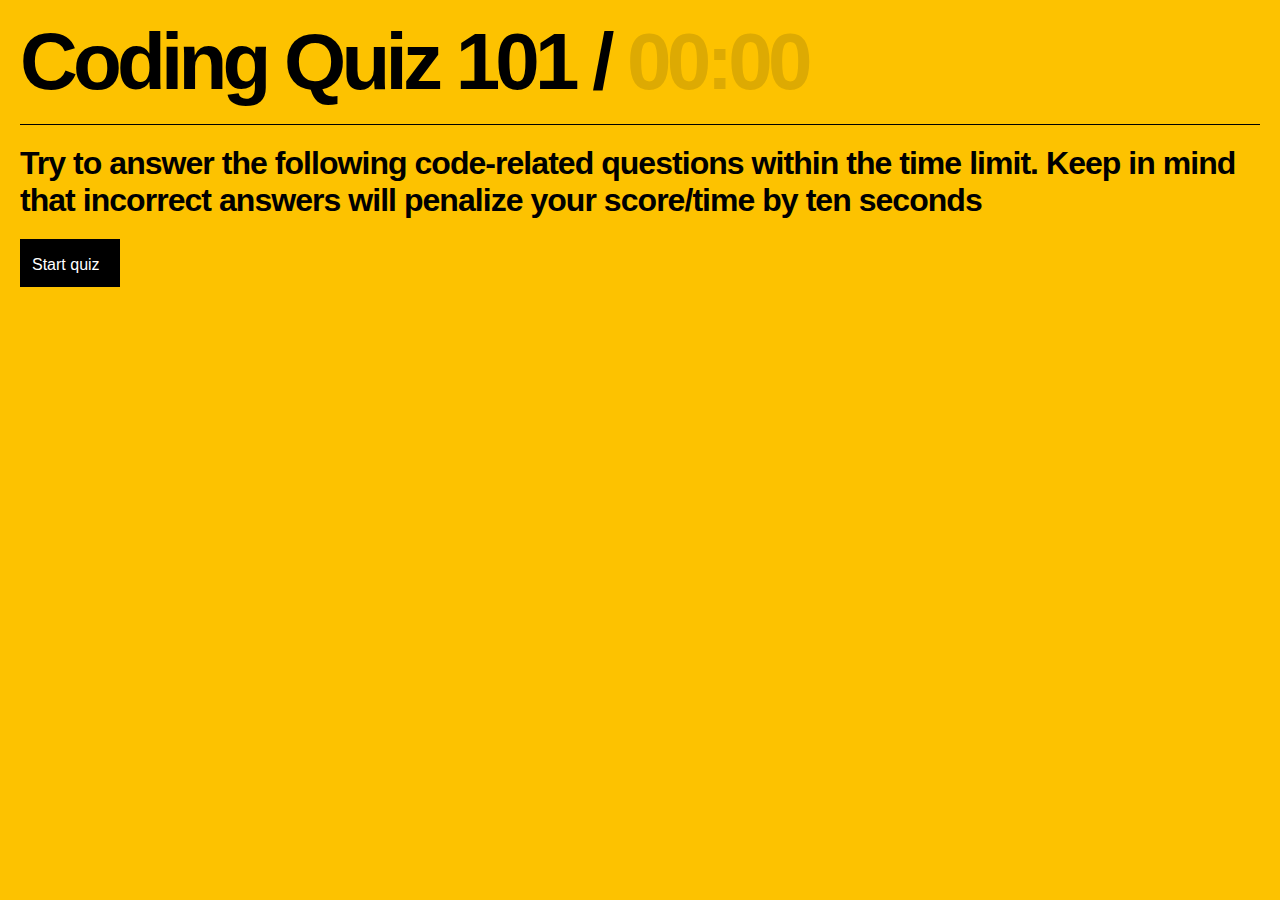
==== index.html @ 99aef103 "adding updates to index.html, styles.css and script.js" ====
<!DOCTYPE html>
<html lang="en">
<head>
    <meta charset="UTF-8">
    <meta name="viewport" content="width=device-width, initial-scale=1.0">
    <title>Coding Quiz</title>
    
    <!-- Link to stylesheet -->
    <link rel="stylesheet" href="./Assets/css/styles.css" />

    <!-- Font awesome -->
    <link rel="stylesheet" href="https://use.fontawesome.com/releases/v5.7.0/css/all.css" integrity="sha384-lZN37f5QGtY3VHgisS14W3ExzMWZxybE1SJSEsQp9S+oqd12jhcu+A56Ebc1zFSJ" crossorigin="anonymous">

</head>
<body>

    <div class="wrapper">
    <header>
        <h1>Coding Quiz 101 / <span id="counter" class="h1-timer"> 00:00</span></h1>
    </header>

    <main>
        
        <h2 id="questionText">Try to answer the following code-related questions within the time limit. Keep in mind that incorrect answers will penalize your score/time by ten seconds</h2>

            <!-- <ol id="questionsList">
                <li id="question1"><input type="radio">Option 1</li>
                <li id="question2"><input type="radio">Option 2</li>
                <li id="question3"><input type="radio">Option 3</li>
            </ol> -->

        <footer>
        <!-- <p>Answers appear inline</p> -->
        <button id="startTimer" onclick="document.getElementById('counter').style.color = 'white'">Start quiz<span style="font-size: 20px; padding-left: 8px;"><i class="far fa-arrow-alt-circle-right" role="img" aria-label="start quiz"></i></span></button>
        </footer>

    </main>

    </div>

   <script src="./Assets/Javascript/script.js"></script> 
</body>
</html>
---- Assets/css/styles.css ----
.wrapper {
    background-color: #fdc200;
    width: 100%;
    height: 100%;
    position: absolute;
    top: 0px;
    left: 0px;
    background-size: cover;
    background-position: top center;
    background-repeat: none;
    margin: 0px;
    padding: 0px
}

h1 {
    font-family: Arial, Helvetica, sans-serif;
    font-weight: bolder;
    font-size: 5em;
    letter-spacing: -0.06em;
    text-align: start;
    color: black;
    margin-block-start: 0.2em;
    margin-block-end: 0.2em;
}

.h1-timer {
    color: #ddaa03;
    display: inline-block;
}


h2 {
    font-family: Arial, Helvetica, sans-serif;
    font-weight: bolder;
    font-size: 2em;
    letter-spacing: -0.03em;
    text-align: start;
    color: black;
    margin-block-start: 0.2em;
    margin-block-end: 0.2em;

}

header {
    height: auto;
    margin-right: 20px;
    margin-left: 20px;
    border-bottom: 1px solid black;
}

main {
    height: auto;
    margin-top: 20px;
    margin-right: 20px;
    margin-left: 20px;
}

button {
    background-color: black;
    color: white;
    font-family: Arial, Helvetica, sans-serif;
    font-weight: 500;
    font-size: 1em;
    text-align: center;
    vertical-align: middle;
    height: 48px;
    border-style: none;
    padding-left: 12px;
    padding-right: 12px;
}

button:hover {
    background-color: rgba(0, 0, 0, 0.801);
    cursor: pointer;
}

button:active {
    background-color: rgb(0, 0, 0);
    border: 1px white solid;
}

button:disabled {
    background-color: rgba(0, 0, 0, 0.288);
    cursor: not-allowed;

}

ol {
    margin-right: auto;
    margin-left: auto;
    margin-top: 20px
}

li {
    margin: 8px;
    border-bottom: 1px solid black;
    padding: 8px;
    font-family: Arial, Helvetica, sans-serif;
    font-weight: 500;
    font-size: 20px;
    text-align: start;
    vertical-align: middle;
}

footer {
    flex-direction: row;
    margin-top: 20px;
}
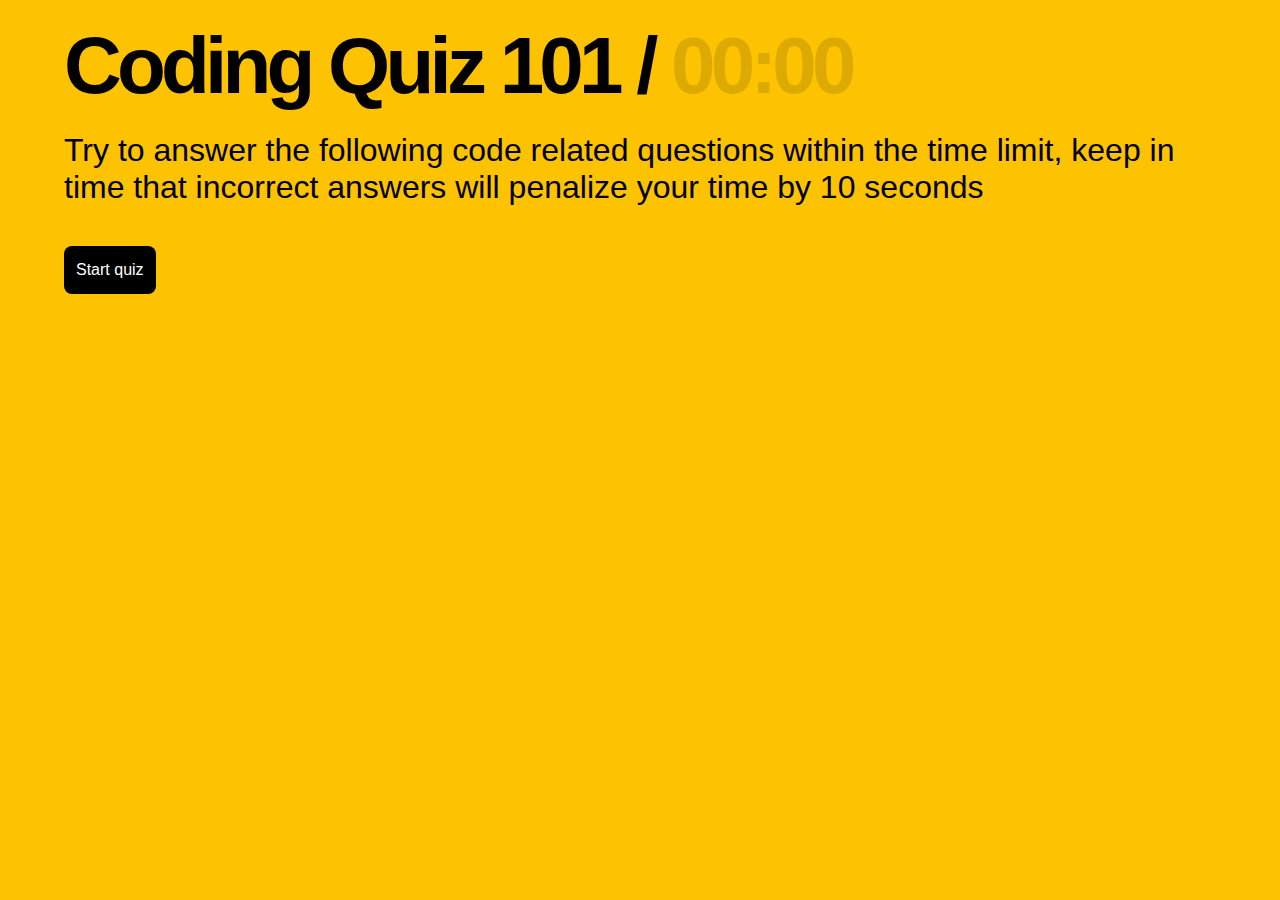
==== commit c7d88412: "adding updated javascript, HTML and CSS files" ====
--- a/index.html
+++ b/index.html
@@ -11,33 +11,28 @@
     <!-- Font awesome -->
     <link rel="stylesheet" href="https://use.fontawesome.com/releases/v5.7.0/css/all.css" integrity="sha384-lZN37f5QGtY3VHgisS14W3ExzMWZxybE1SJSEsQp9S+oqd12jhcu+A56Ebc1zFSJ" crossorigin="anonymous">
 
+    <!-- Added link to the jQuery Library -->
+  <script src="https://cdnjs.cloudflare.com/ajax/libs/jquery/3.2.1/jquery.min.js"></script>
+
+
 </head>
-<body>
+<body> 
+        <div class="quizContainer">
+             <h1>Coding Quiz 101 / <span id="counter" class="h1-timer">00:00</span></h1>
+    
+            <div class="question"></div>
+            <ul class="choiceList"></ul>
+            <div class="quizMessage"></div>
+            <div class="result"></div>
 
-    <div class="wrapper">
-    <header>
-        <h1>Coding Quiz 101 / <span id="counter" class="h1-timer"> 00:00</span></h1>
-    </header>
-
-    <main>
-        
-        <h2 id="questionText">Try to answer the following code-related questions within the time limit. Keep in mind that incorrect answers will penalize your score/time by ten seconds</h2>
-
-            <!-- <ol id="questionsList">
-                <li id="question1"><input type="radio">Option 1</li>
-                <li id="question2"><input type="radio">Option 2</li>
-                <li id="question3"><input type="radio">Option 3</li>
-            </ol> -->
-
-        <footer>
-        <!-- <p>Answers appear inline</p> -->
-        <button id="startTimer" onclick="document.getElementById('counter').style.color = 'white'">Start quiz<span style="font-size: 20px; padding-left: 8px;"><i class="far fa-arrow-alt-circle-right" role="img" aria-label="start quiz"></i></span></button>
-        </footer>
-
-    </main>
-
-    </div>
+            <footer>
+            <button id="startButton">Start quiz</button>
+            <button id="nextButton">Next question</button>
+            <button id="saveButton">Save score</button>
+            </footer>
+        </div>
+    </body>
 
    <script src="./Assets/Javascript/script.js"></script> 
-</body>
+
 </html>--- a/Assets/css/styles.css
+++ b/Assets/css/styles.css
@@ -1,19 +1,3 @@
-
-
-.wrapper {
-    background-color: #fdc200;
-    width: 100%;
-    height: 100%;
-    position: absolute;
-    top: 0px;
-    left: 0px;
-    background-size: cover;
-    background-position: top center;
-    background-repeat: none;
-    margin: 0px;
-    padding: 0px
-}
-
 h1 {
     font-family: Arial, Helvetica, sans-serif;
     font-weight: bolder;
@@ -23,24 +7,15 @@
     color: black;
     margin-block-start: 0.2em;
     margin-block-end: 0.2em;
+    margin: auto;
+    width: 90%;
+    padding-top: 20px;
+    padding-bottom: 20px;
 }
 
 .h1-timer {
     color: #ddaa03;
     display: inline-block;
-}
-
-
-h2 {
-    font-family: Arial, Helvetica, sans-serif;
-    font-weight: bolder;
-    font-size: 2em;
-    letter-spacing: -0.03em;
-    text-align: start;
-    color: black;
-    margin-block-start: 0.2em;
-    margin-block-end: 0.2em;
-
 }
 
 header {
@@ -50,11 +25,49 @@
     border-bottom: 1px solid black;
 }
 
-main {
-    height: auto;
-    margin-top: 20px;
+
+ul {
+    list-style: none;
+    margin: auto;
+    width: 90%;
+}
+
+li {
+    border-bottom: 1px solid rgba(0, 0, 0, 0.507);
+    font-family: Arial, Helvetica, sans-serif;
+    font-weight: 500;
+    font-size: 20px;
+    text-align: start;
+    padding-top: 8px;
+    padding-bottom: 8px;
+    margin-left: -20px;
     margin-right: 20px;
-    margin-left: 20px;
+}
+
+footer {
+    flex-direction: row;
+    margin: auto;
+    width: 90%;
+    padding-top: 20px;
+}
+
+
+input[type=radio] {
+    border: 0px;
+    width: 20px;
+    height: 2em;
+}
+
+/* Quiz Classes */
+ .quizContainer {
+    background-color: #fdc200;
+    width: 100%;
+    height: 100%;
+    position: absolute;
+    top: 0px;
+    left: 0px;
+    margin: 0px;
+    padding: 0px;
 }
 
 button {
@@ -64,11 +77,11 @@
     font-weight: 500;
     font-size: 1em;
     text-align: center;
-    vertical-align: middle;
     height: 48px;
-    border-style: none;
     padding-left: 12px;
     padding-right: 12px;
+    border-radius: 8px;
+    border-style: none;
 }
 
 button:hover {
@@ -84,31 +97,50 @@
 button:disabled {
     background-color: rgba(0, 0, 0, 0.288);
     cursor: not-allowed;
-
 }
 
-ol {
-    margin-right: auto;
-    margin-left: auto;
-    margin-top: 20px
+.question {
+    font-family: helvetica;
+    font-size: 2em;
+    width: 90%;
+    height: auto;
+    margin: auto;
+    text-align: start;
+    padding-bottom: 20px;
 }
-
-li {
-    margin: 8px;
-    border-bottom: 1px solid black;
-    padding: 8px;
-    font-family: Arial, Helvetica, sans-serif;
-    font-weight: 500;
-    font-size: 20px;
-    text-align: start;
+.quizMessage {
+    background-color: white;
+    border-radius: 4px;
+    width: 90%;
+    margin: auto;
+    text-align: center;
+    padding: 4px;
+    font-family: Helvetica;
+    color: rgb(0, 0, 0);
+}
+.choiceList {
+    font-family: helvetica;
+    color: black;
+    size: 1em;
     vertical-align: middle;
 }
-
-footer {
-    flex-direction: row;
-    margin-top: 20px;
+.result {
+    height: 32px;
+    margin-left: auto;
+    margin-right: auto;
+    margin-top: 12px;
+    width: 90%;
+    text-align: center;
+    font-family: helvetica;
+    color: black;
+    font-size: 16px;
+    border-radius: 4px;
+    background-color: white;
+    padding-bottom: 0px;
+    padding-top: 14px;
+    
 }
+/* End of Quiz Classes */
 
 
 
-
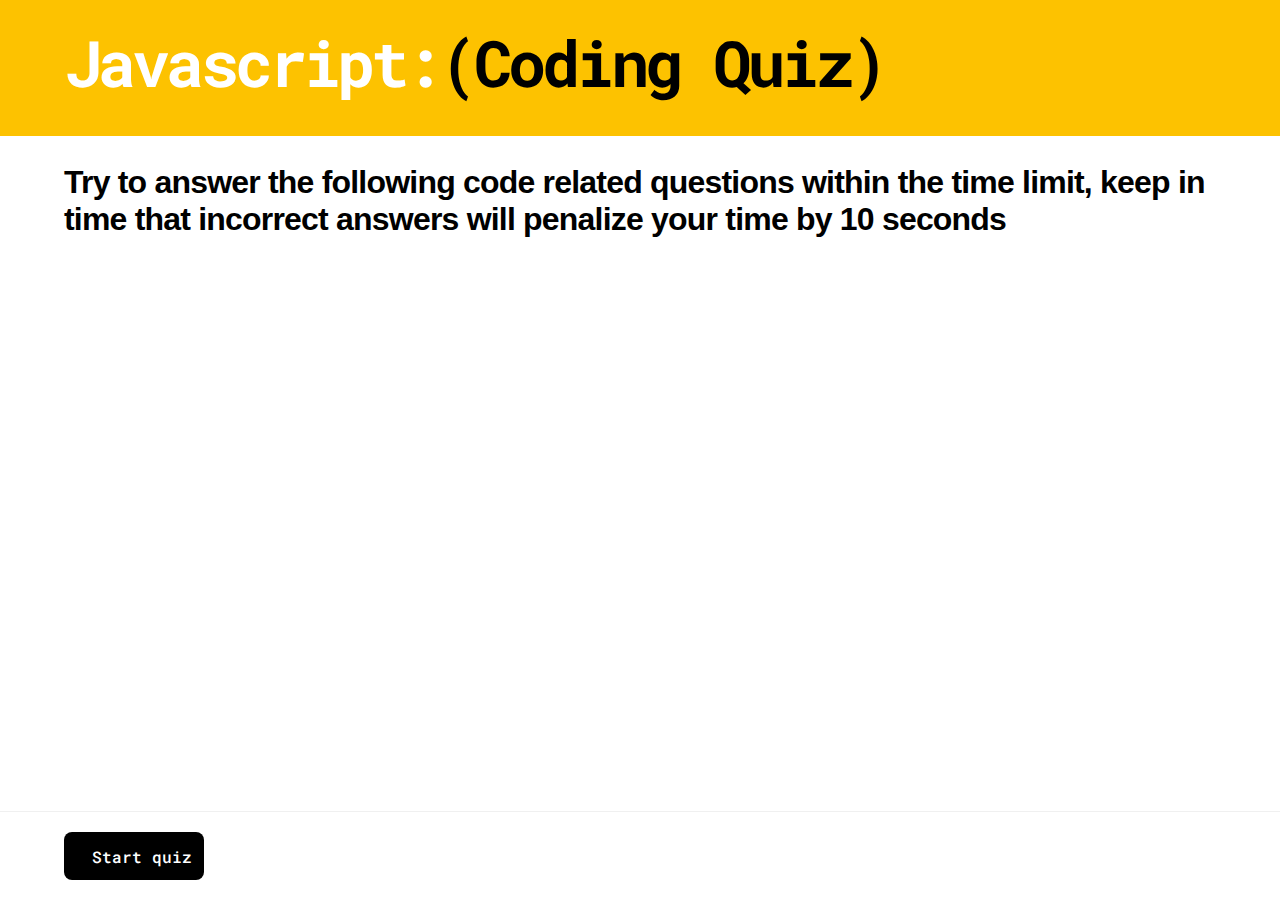
==== commit 130587a8: "updates to javascript and css making the UI responsive and updating timer functionality" ====
--- a/index.html
+++ b/index.html
@@ -12,25 +12,40 @@
     <link rel="stylesheet" href="https://use.fontawesome.com/releases/v5.7.0/css/all.css" integrity="sha384-lZN37f5QGtY3VHgisS14W3ExzMWZxybE1SJSEsQp9S+oqd12jhcu+A56Ebc1zFSJ" crossorigin="anonymous">
 
     <!-- Added link to the jQuery Library -->
-  <script src="https://cdnjs.cloudflare.com/ajax/libs/jquery/3.2.1/jquery.min.js"></script>
+    <script src="https://cdnjs.cloudflare.com/ajax/libs/jquery/3.2.1/jquery.min.js"></script>
+
+    <!-- Link to google fonts -->
+    <link rel="preconnect" href="https://fonts.gstatic.com">
+<link href="https://fonts.googleapis.com/css2?family=Roboto+Mono&display=swap" rel="stylesheet">
+
+
 
 
 </head>
 <body> 
         <div class="quizContainer">
-             <h1>Coding Quiz 101 / <span id="counter" class="h1-timer">00:00</span></h1>
-    
+            <header>
+             <h1><span class="h1-light">Javascript:</span>(Coding Quiz)</span></h1>
+            </header>
+
             <div class="question"></div>
-            <ul class="choiceList"></ul>
-            <div class="quizMessage"></div>
-            <div class="result"></div>
-
-            <footer>
-            <button id="startButton">Start quiz</button>
+            <div class="row">
+            <div class="column">
+                <ul class="choiceList"></ul>
+                <div class="result"></div>
+                <div class="quizMessage"></div>
+            </div>
+            <div class="columnTimer">
+                <div id="app"></div>
+            </div>
+        </div>
+        <footer>
+            <div class="align-content">
+            <button id="startButton"><span style="color: white; size: 28px; padding-left: 8px; padding-right: 8px;"><i class="far fa-play-circle"></i></span>Start quiz</button>
             <button id="nextButton">Next question</button>
-            <button id="saveButton">Save score</button>
-            </footer>
-        </div>
+            <button id="saveButton"><span style="color: white; size: 28px; padding-left: 8px; padding-right: 8px;"><i class="fas fa-save"></i></span>Save score</button>
+            </div>
+        </footer>
     </body>
 
    <script src="./Assets/Javascript/script.js"></script> 
--- a/Assets/css/styles.css
+++ b/Assets/css/styles.css
@@ -1,7 +1,37 @@
+.row {
+  display: flex;
+  flex-wrap: nowrap;
+  margin-left: auto;
+  margin-right: auto;
+  width: 90%;
+  padding-left: -20px;
+  padding-right: 20px;
+}
+
+@media (max-width: 800px) {
+  .row {
+    flex-wrap: wrap;
+  } 
+}
+
+.column {
+    width: 75%;
+  }
+
+.columnTimer {
+    width: 25%;
+}
+
+@media (max-width: 800px) {
+  .column, .columnTimer {
+    flex: 100%;
+  } 
+}
+
 h1 {
-    font-family: Arial, Helvetica, sans-serif;
+    font-family: 'Roboto Mono';
     font-weight: bolder;
-    font-size: 5em;
+    font-size: 4em;
     letter-spacing: -0.06em;
     text-align: start;
     color: black;
@@ -10,59 +40,79 @@
     margin: auto;
     width: 90%;
     padding-top: 20px;
-    padding-bottom: 20px;
-}
-
-.h1-timer {
-    color: #ddaa03;
-    display: inline-block;
-}
+    padding-bottom: 32px;
+}
+
+@media (max-width: 800px) {
+  h1 {
+    font-size: 2em;
+  } 
+}
+
+
+.h1-light {
+    color: white;
+    font-family: 'Roboto Mono';
+
+}
+
 
 header {
     height: auto;
-    margin-right: 20px;
-    margin-left: 20px;
-    border-bottom: 1px solid black;
+    width: 100%;
+    background-color: #fdc200;
 }
 
 
 ul {
     list-style: none;
     margin: auto;
-    width: 90%;
 }
 
 li {
-    border-bottom: 1px solid rgba(0, 0, 0, 0.507);
-    font-family: Arial, Helvetica, sans-serif;
+    border: 1px solid #f0f0f0;
+    background-color: #f5f5f5;
+    border-radius: 12px;
+    font-family: 'Roboto Mono';
     font-weight: 500;
-    font-size: 20px;
+    font-size: 1.5em;
     text-align: start;
     padding-top: 8px;
     padding-bottom: 8px;
+    padding-left: 20px;
+    padding-right: 20px;
     margin-left: -20px;
     margin-right: 20px;
-}
-
-footer {
-    flex-direction: row;
-    margin: auto;
-    width: 90%;
-    padding-top: 20px;
-}
-
+    margin-bottom: 8px;
+    height: 40px;
+}
+
+@media (max-width: 800px) {
+li {
+    font-size: 1em;
+    height: 32px;
+  } 
+}
 
 input[type=radio] {
     border: 0px;
     width: 20px;
     height: 2em;
-}
+    margin-right: 12px;
+    vertical-align: baseline;
+}
+
+@media (max-width: 800px) {
+input[type=radio] {
+     vertical-align: text-top;
+    } 
+  }
 
 /* Quiz Classes */
  .quizContainer {
-    background-color: #fdc200;
+    background-color: white;
     width: 100%;
-    height: 100%;
+    min-height: 100vh;
     position: absolute;
     top: 0px;
     left: 0px;
@@ -73,7 +123,7 @@
 button {
     background-color: black;
     color: white;
-    font-family: Arial, Helvetica, sans-serif;
+    font-family: 'Roboto Mono';
     font-weight: 500;
     font-size: 1em;
     text-align: center;
@@ -102,45 +152,129 @@
 .question {
     font-family: helvetica;
     font-size: 2em;
+    font-weight: 600;
+    letter-spacing: -0.025em;
     width: 90%;
     height: auto;
     margin: auto;
     text-align: start;
-    padding-bottom: 20px;
-}
+    padding-bottom: 28px;
+    padding-top: 28px;
+}
+
+@media (max-width: 800px) {
+  .question {
+    font-size: 1.25em;
+  } 
+}
+
 .quizMessage {
-    background-color: white;
-    border-radius: 4px;
-    width: 90%;
-    margin: auto;
-    text-align: center;
-    padding: 4px;
-    font-family: Helvetica;
-    color: rgb(0, 0, 0);
+  height: 32px;
+  margin-left: 20px;
+  margin-right: 20px;
+  border-radius: 12px;
+  margin-bottom: 8px;
+  margin-top: 12px;
+  text-align: center;
+  font-family: helvetica;
+  color: black;
+  font-size: 16px;
+  background-color: #f5f5f5;
+  border: 1px solid #d1d1d1;
+  padding-bottom: 0px;
+  padding-top: 14px;  
 }
 .choiceList {
-    font-family: helvetica;
     color: black;
     size: 1em;
-    vertical-align: middle;
 }
 .result {
     height: 32px;
-    margin-left: auto;
-    margin-right: auto;
+    margin-left: 20px;
+    margin-right: 20px;
+    border-radius: 12px;
+    margin-bottom: 8px;
     margin-top: 12px;
-    width: 90%;
     text-align: center;
     font-family: helvetica;
     color: black;
     font-size: 16px;
-    border-radius: 4px;
-    background-color: white;
+    background-color: #f5f5f5;
+    border: 1px solid #f0f0f0;
     padding-bottom: 0px;
-    padding-top: 14px;
+    padding-top: 14px;  
+}
+
+footer {
+    width: 100%;
+    position: fixed;
+    bottom: 0px;
+    left: 0px;
+    background-color: rgba(255, 255, 255, 0.795) !important;
+    backdrop-filter: blur(12px);
+    border-top: 1px solid #f0f0f0;
+}
+
+  @supports (backdrop-filter: none) {
+    .bg-light {
+    backdrop-filter: blur(12px)!important;}
+    }
+
+  @supports not (backdrop-filter: none) {
+  .bg-light {
+  background-color: white !important;}
+    } 
+
+.align-content {
+    margin-left: auto;
+    margin-right: auto;
+    width: 90%;
+    padding: 20px 20px 20px 20px;
+}
+
+/* End of Quiz Classes */
+
+#app {
+    font-family: 'Roboto Mono';
+    display: grid;
+    height: 256px;
+    place-items: center;
+    background-color: #f0f0f0;
+    border-radius: 12px;
+  }
+  
+  .base-timer {
+    position: relative;
+    width: 280px;
+    height: inherit;
+  }
+
+  @media (max-width: 800px) {
+    .base-timer {
+    width: 200px;
+    height: inherit;
     
-}
-/* End of Quiz Classes */
-
-
-
+    } 
+  }
+ 
+  .base-timer__label {
+    position: absolute;
+    width: 280px;
+    height: inherit;
+    top: 0;
+    display: flex;
+    align-items: center;
+    justify-content: center;
+    font-size: 4em;
+  }
+  
+  @media (max-width: 700px) {
+    .base-timer__label {
+      font-size: 2.5em;
+      width: 200px;
+      height: 200px;
+    } 
+  }
+
+
+
